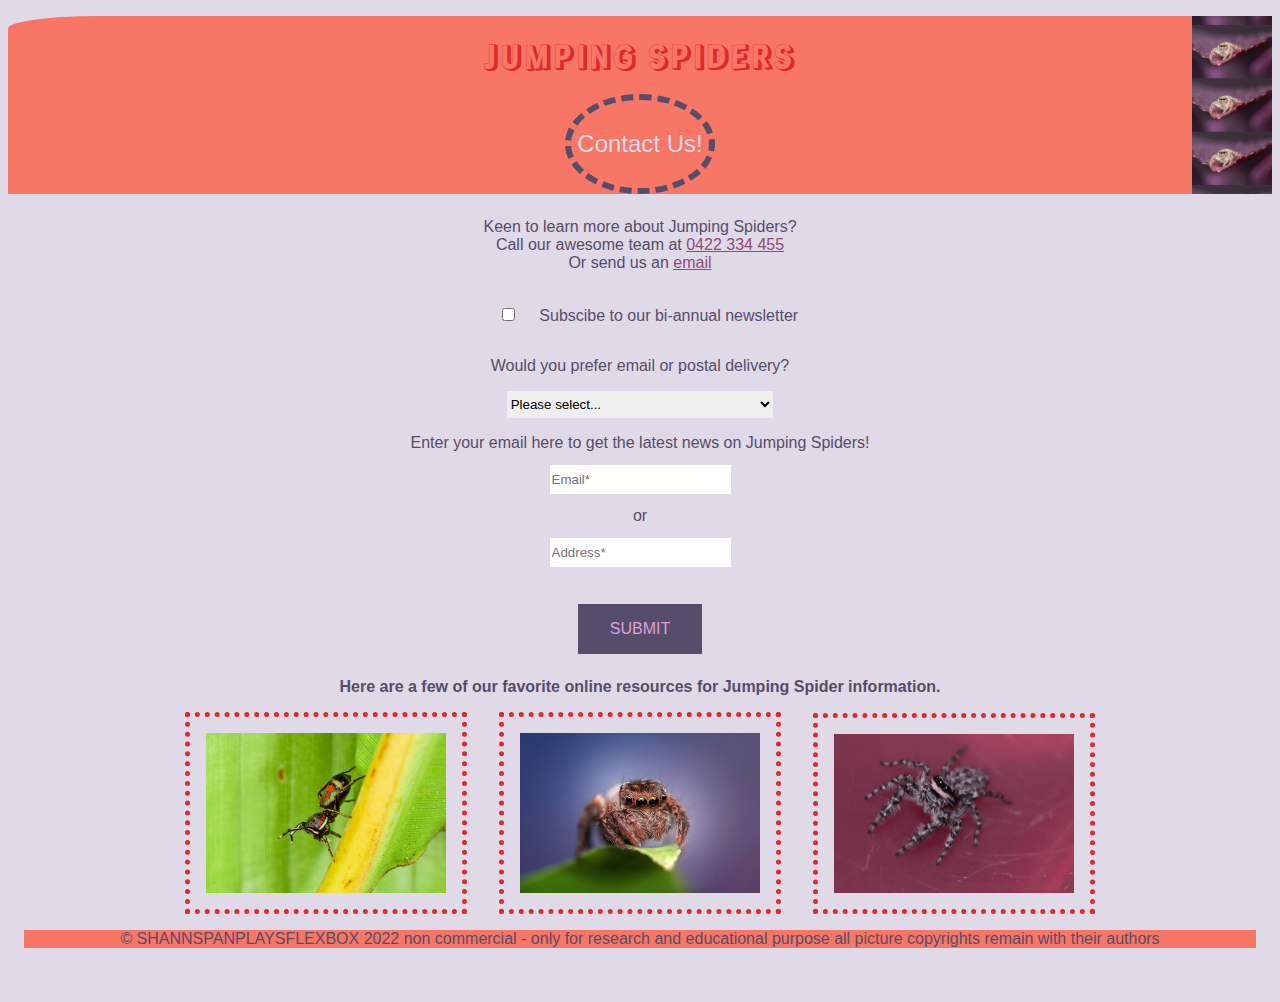
==== Contact.html @ 13146db3 "final web dev project" ====
<!DOCTYPE html>
<html lang="en">
  <head>
    <meta charset="UTF-8" />
    <meta name="viewport" content="width=device-width, initial-scale=1.0" />
    <link rel="stylesheet" href="css/styles.css"/>

    <title>Code Like a Girl Final WebDev</title>
  </head>
  <body>

    <p><link href="https://fonts.googleapis.com/css2?family=Rampart+One&display=swap" rel="stylesheet">
    </p>


    <header class="header">
      
    <header-title class="header-title">
      JUMPING SPIDERS 
         
    </header-title>
    <header-blurb class="header-blurb">
      <p id="Contact1" onmouseover="mouseOver()">Contact Us!</p>
       
    </header-blurb>
    </header>
    <section-contact class="section-contact">
      <section>Keen to learn more about Jumping Spiders?</section>  

    <section>
      Call our awesome team at <a class="a1" href="tel:0422334455">0422 334 455 </a>
    </section>

    <section>Or send us an <a class="a1" href="mailto:contact@salticidaefan2022.com"> email</a>
    </section>

    <form method="POST" form id="newsletter-form">
    

    <div class="field preselect-field">
      <input type="checkbox" 
      name="subscribe" id="subscribe" value="subscribe">
      <label for="subscribe">
        Subscibe to our bi-annual newsletter</label>
    </div>
    <div class="field dropdown-field">
      <label for="newsletter">Would you prefer email or postal delivery?</label>
    </div>
    <div>
      <select id="newsletter"  name="choice">
        <option value="">Please select...</option>
        <option value="email">Email</option>
        <option value="post">Post</option>
      </select>
      
    </div>

    <div class="field">
      <label for="email">
       Enter your email here to get the latest news on Jumping Spiders!
      </label>
    <div>
    <div>
      <input type="email" id="email" name="email" placeholder="Email*" required>
    </div>
    <div>or</div>
    <div>
      <input type="address" id="address" name="address" placeholder="Address*" required>
    </div>

    <div class="submit"><input type="submit" value="Submit"></div>
    </form>

    <section>
    <p2><strong>Here are a few of our favorite online resources for Jumping Spider information.</strong></p2>
    </section>

    </section-contact>
 
    <div class="imglink">
    
    <a href="https://www.brisbaneinsects.com/brisbane_spiders/Salticidae.htm
    " target="_blank"><img src="/Images/peacock-spider-green.jpg" class="image1" alt= "peacock spider link to brisbaneinsects.com" title="Jumping Spiders of Brisbane"></a>
    
    <a href="http://www.findaspider.org.au/find/spiders/483.htm" target="_blank"><img src="/Images/macro-jumping-spider-plum-green.jpg" class="image1" alt= "peacock spider link to brisbaneinsects.com" title="Jumping Spiders of Southern QLD"></a>
    
    <a href="https://canberra.naturemapr.org/categories/guide/313?1=1" target="_blank"><img src="/Images/stripey-jumping-spider-plum.jpg"  class="image1" alt= "peacock spider link to brisbaneinsects.com" title="Jumping Spiders of Canberra" ></a>
    
    </div>
 
    
    
<footer>
      © SHANNSPANPLAYSFLEXBOX 2022 non commercial - only for research and educational purpose
      all picture copyrights remain with their authors
</footer>

      
   
 <script src="/js/main.js">
  </script>

	</body>
</html>
---- css/styles.css ----
body {
  font-family: 'Rampart One', cursive; 
  background-color: #e0d9e8ff;

}

.header { 
  border-top-left-radius: 7%;
  background-color: #f87666ff;
  text-align: center;
  margin: 0 auto;
  padding: 0;
  display:flex; 
  flex-flow: column;
}

.header-title {
  font-size: 2em;  
  color: #E02929;  
  padding: 0.5em;
  margin: 0 auto;
 
}

.header-blurb {
  font-family: Impact, Haettenschweiler, 'Arial Narrow Bold', sans-serif;
  font-size: 1.5em;
  color: #e0d9e8ff;
  display: flex;
  flex-direction: column;
}

.nav {   
  border:  dashed 5px #f87666ff;
  border-radius: 10%;
  padding: 0.5em;
  margin: 0.5em;
  font-family: 'Varela Round', sans-serif;
  color: #564d6aff;
  background-color:#e0d9e8ff;
  display: flex;  
  flex-direction: column;
  align-items: center;
  
}

.nav-flex {
  display: flex;
  flex-direction: column;
}


.article-container {
  font-family: 'Varela Round', sans-serif;
  color: #e0d9e8ff;
  text-align: center;
  background-color: #564d6aff;
  padding: 0.2em;
  border: dotted #e0d9e8ff 2px;
  display: flex;
  flex-direction: column;
 }

.article { 
  color: #e0d9e8ff;
  border: dotted #e0d9e8ff 2px;
  margin: 0.2em;
  padding: 0.2em;
}

.articleform {
  color: #904C77;
  background-color: plum;
  font-style: italic;
  padding: 0.5em;
}

.form {
  display: flex;
  flex-direction: column;
  text-align: center;
}
.fave {
  display: flex;
  flex-direction: column;
  text-align: center;
}
.field {
  margin: 1em;
}
#fave {
  width: 100%;
  border: none;
}
#newsletter {
  width: 20em;
  height: 2em;
  border: none;
}
#email {
  border:none;
  height: 2em;
  margin: 1em;

}
#address {
  border: none;
  height: 2em;
  margin: 1em;
}

input[type=submit] {
  background-color:  #564d6aff;
  color: plum;
  font-size: 1em;
  border: none;
  text-transform: uppercase;
  padding: 1em 2em;
  margin: 1.5em;
  cursor: pointer;
  transition: all 0.2s ease;
}

input[type=submit]:hover {
  background-color:  #92AF83;;
}

.section {
  font-family: 'Varela Round', sans-serif;
  color: #564d6aff;
  Padding: 2em;
  display: flex;
  flex-flow: column wrap;
  text-align: center;
}

.section-contact {
  font-family: 'Varela Round', sans-serif;
  color: #564d6aff;
  text-align: center;
  padding: 1em;
}
input[type=checkbox] {
 margin: 1.5em;

}

.imglink {
  display: flex;
  flex-direction: column;
  align-items: center;
  
}

footer{
  color: #564d6aff ;
  background-color: #f87666ff;
  text-align: center;
  position: relative;
  width: 100%;
  bottom: 0
}

.image1 {
  opacity: 1;
  width: 15em;
  border: 5px dotted #E02929;
  border-radius: unset;
  position: relative;
  display: flex;
  flex-direction: column;
  align-items: center;
  padding: 1em;
  Margin: 1em;
}


#contact-button {
  border: dashed 0.25em #564d6aff;
  opacity: 1;
  width: 15em;  
  border-radius: 50%;
  
  top: 2em;
  left: 2em; 
  padding: 1em;
  Margin: 1em;

}


p1 {
  font-family: 'Varela Round', sans-serif;
  color: #e0d9e8ff;
  text-align: center;
  padding: 0.5em;
  margin: 0 auto;
}

p2 {
  font-family: 'Varela Round', sans-serif;
  color: #564d6aff;
  text-align: center;
  padding: 0.5em;
  margin: 0 auto;

}

ul {
  list-style-type: square;
  color:#E02929
} 

a:link {
  color:#C8BCC8; 
}

.a1:link {
  color: #904C77;
}

a:visited {
  color: #E9EFE6;
}
a:hover {
  color: #e02929;
}

.a-light:link {
    color:#904C77;
}
.a-light:visited 
{
  color: #92AF83;
}
.a-light:hover 
{
  color:#E02929;
}


@media screen and (min-width: 40em) {
  
  .header-blurb {
  border: dashed 0.25em #564d6aff;
  border-radius: 50%;
  padding: 0.25em;
  margin: 0 auto;
  position: relative;
  background-image: none;
  display: flex;
  flex-direction: row;
  }

  #contact-button {
    border: dotted 5px #e0d9e8ff;
    padding: 0;
  
  }

  .nav {
    border: dotted 7px #f87666ff;
    display: flex;
    flex-direction: column;
    justify-content: center;
   }

   .nav-flex {
    display: flex;
    flex-direction: row;
    justify-content: space-around;
  }

 

  .header {
  background-image: url('/Images/jumping-spider-red-leaf.jpg');
  background-repeat: repeat-y;
  background-size: 5em;
  background-position: right;  
  }
  .section {
  display: flex;
  flex-flow: column wrap;
  }
  .imglink{
    display: flex;
    flex-direction: row;
    justify-content: center;
  }
  .article-container {
    display: flex;
    order:-2, -1, 1;
    align-items: centre;
    order: 3;
    align-self: stretch;
    order: -3;
    align-self: baseline;
  }

  
 
  .image1 {
    display: flex;
    flex-direction: row;
  }

  #image2 {
    border: none;
  }
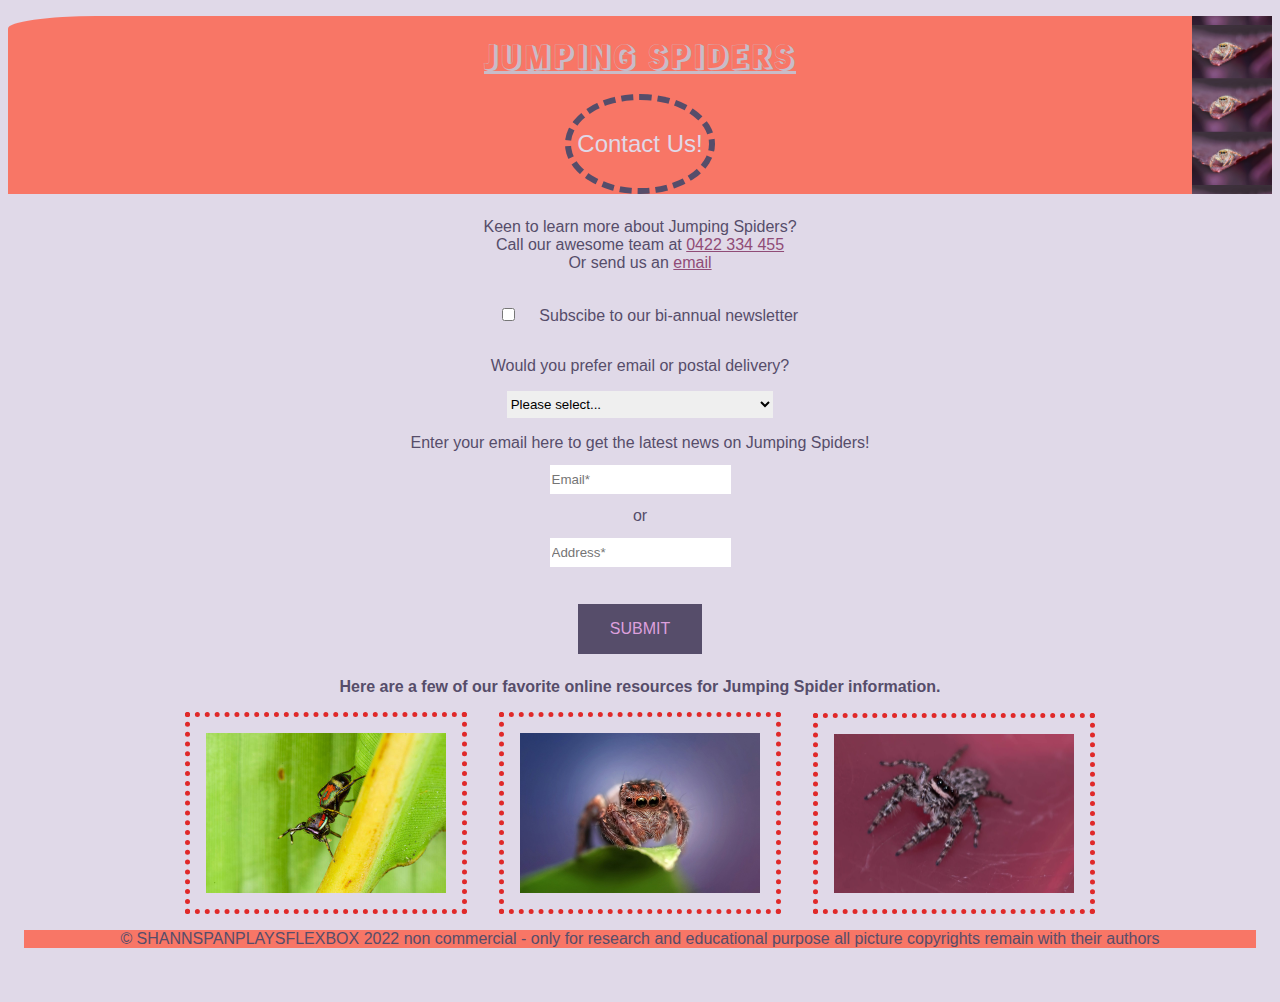
==== commit 8a1db56f: "resolve uncaught error index.html alert()" ====
--- a/Contact.html
+++ b/Contact.html
@@ -16,7 +16,7 @@
     <header class="header">
       
     <header-title class="header-title">
-      JUMPING SPIDERS 
+      <a href = index.html target="_blank" title="Back to home page">JUMPING SPIDERS</a>
          
     </header-title>
     <header-blurb class="header-blurb">
@@ -34,7 +34,7 @@
     <section>Or send us an <a class="a1" href="mailto:contact@salticidaefan2022.com"> email</a>
     </section>
 
-    <form method="POST" form id="newsletter-form">
+    <form form id="newsletter-form">
     
 
     <div class="field preselect-field">
@@ -49,7 +49,7 @@
     <div>
       <select id="newsletter"  name="choice">
         <option value="">Please select...</option>
-        <option value="email">Email</option>
+        <option value="email" id="nEmail">Email</option>
         <option value="post">Post</option>
       </select>
       
@@ -64,7 +64,7 @@
       <input type="email" id="email" name="email" placeholder="Email*" required>
     </div>
     <div>or</div>
-    <div>
+    <div id = "post">
       <input type="address" id="address" name="address" placeholder="Address*" required>
     </div>
 
@@ -87,15 +87,11 @@
     <a href="https://canberra.naturemapr.org/categories/guide/313?1=1" target="_blank"><img src="/Images/stripey-jumping-spider-plum.jpg"  class="image1" alt= "peacock spider link to brisbaneinsects.com" title="Jumping Spiders of Canberra" ></a>
     
     </div>
- 
-    
-    
+        
 <footer>
       © SHANNSPANPLAYSFLEXBOX 2022 non commercial - only for research and educational purpose
       all picture copyrights remain with their authors
-</footer>
-
-      
+</footer>      
    
  <script src="/js/main.js">
   </script>
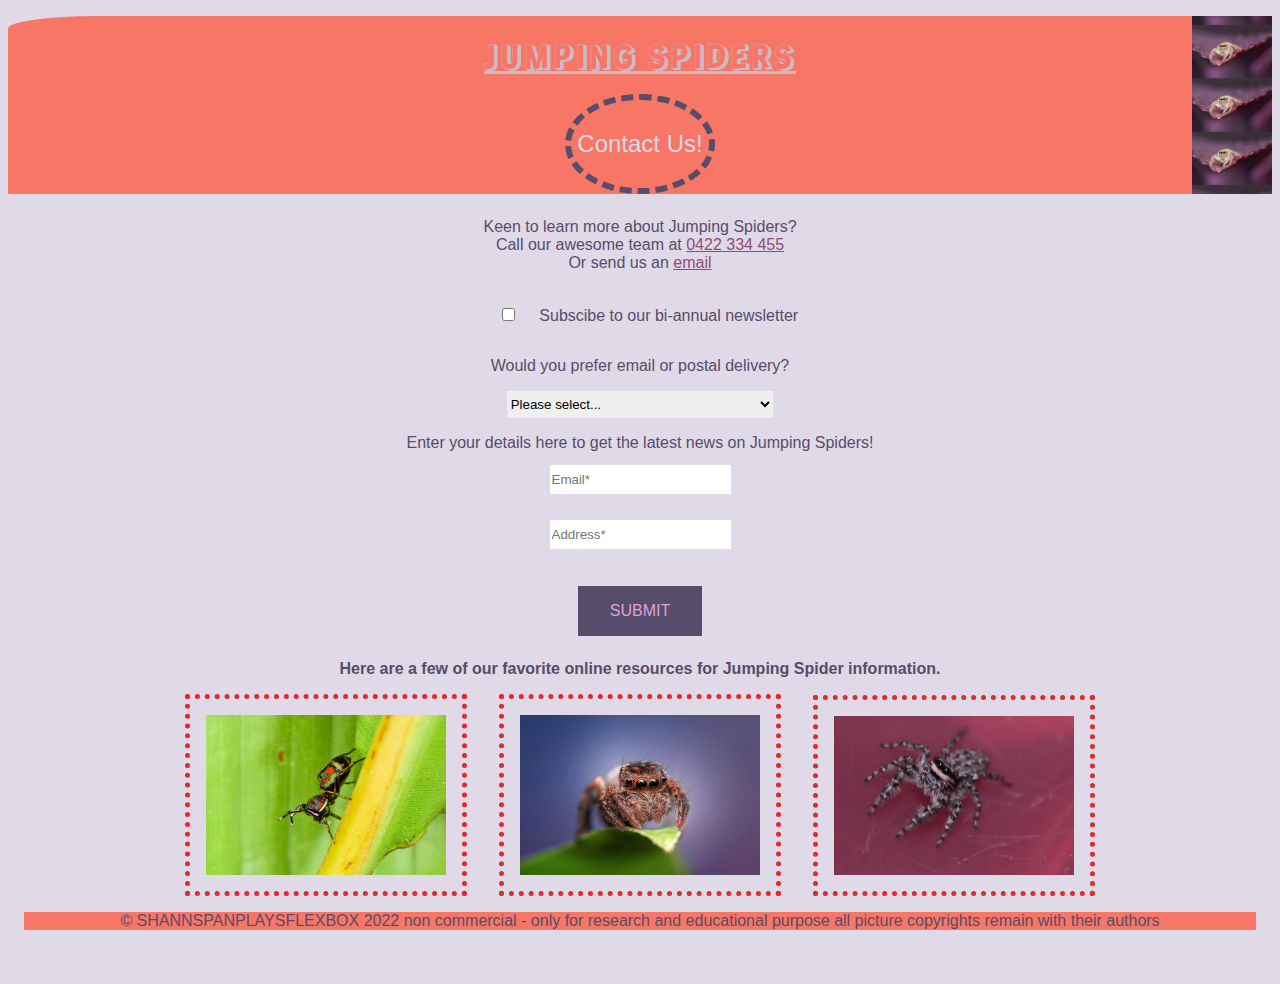
==== commit 2647abf9: "continue fix for show/hide contact details" ====
--- a/Contact.html
+++ b/Contact.html
@@ -49,21 +49,21 @@
     <div>
       <select id="newsletter"  name="choice">
         <option value="">Please select...</option>
-        <option value="email" id="nEmail">Email</option>
-        <option value="post">Post</option>
+        <option onclick="myEmail()" value="email">Email</option>
+        <option onclick="myPost()" value="post" >Post</option>
       </select>
       
     </div>
 
     <div class="field">
-      <label for="email">
-       Enter your email here to get the latest news on Jumping Spiders!
+      <label for="contact">
+       Enter your details here to get the latest news on Jumping Spiders!
       </label>
     <div>
-    <div>
+    <div id = "electronic">
       <input type="email" id="email" name="email" placeholder="Email*" required>
     </div>
-    <div>or</div>
+    
     <div id = "post">
       <input type="address" id="address" name="address" placeholder="Address*" required>
     </div>
@@ -93,7 +93,7 @@
       all picture copyrights remain with their authors
 </footer>      
    
- <script src="/js/main.js">
+ <script src="/js/contact.js">
   </script>
 
 	</body>
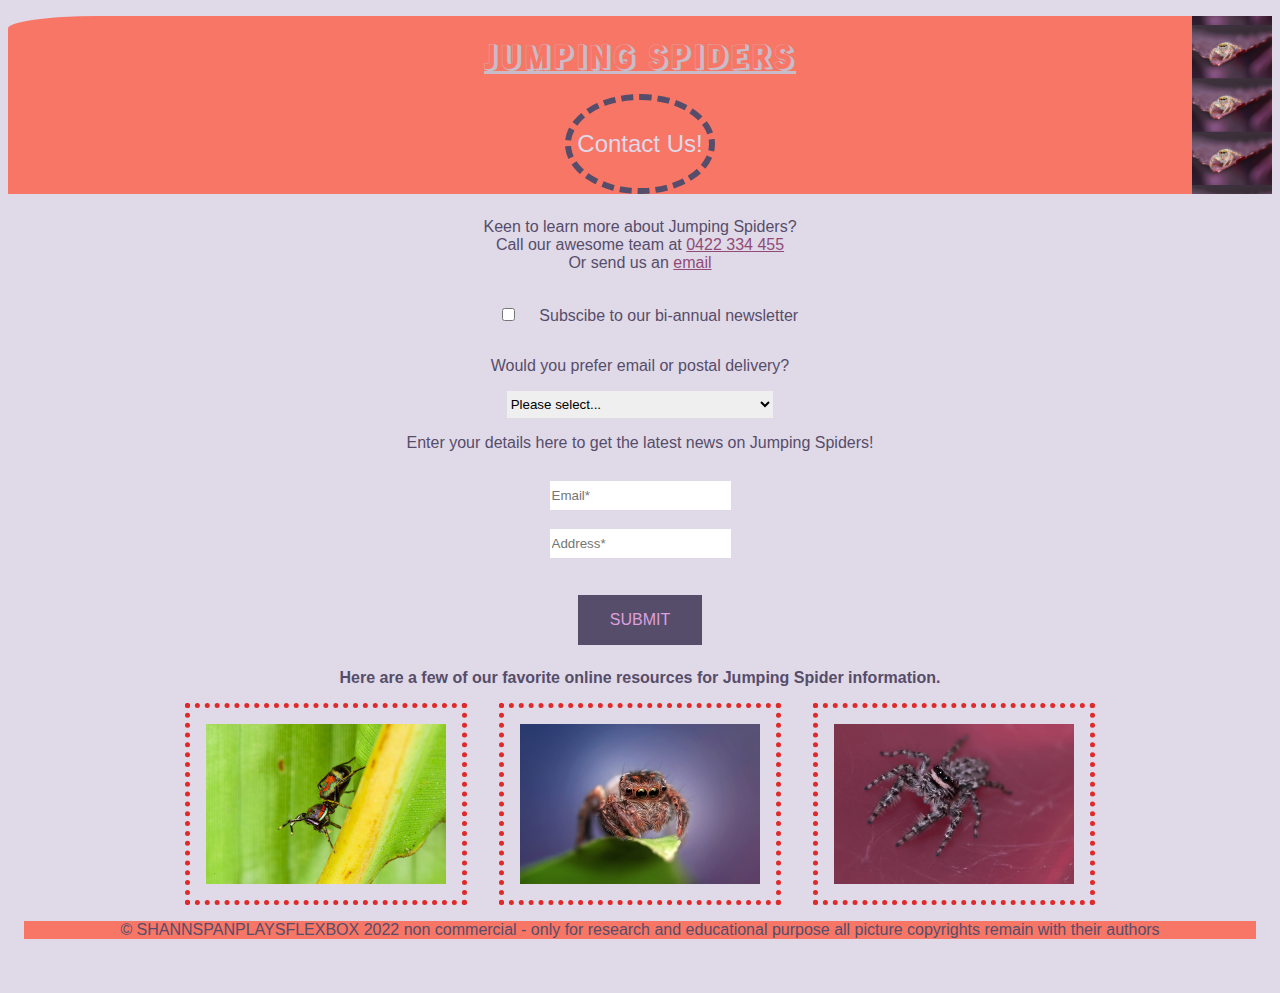
==== commit 714d6f0a: "show/hide post & email input on UI select option" ====
--- a/Contact.html
+++ b/Contact.html
@@ -49,8 +49,8 @@
     <div>
       <select id="newsletter"  name="choice">
         <option value="">Please select...</option>
-        <option onclick="myEmail()" value="email">Email</option>
-        <option onclick="myPost()" value="post" >Post</option>
+        <option value="email">Email</option>
+        <option value="post">Post</option>
       </select>
       
     </div>
@@ -60,11 +60,13 @@
        Enter your details here to get the latest news on Jumping Spiders!
       </label>
     <div>
-    <div id = "electronic">
+    <div id = "email">
+      <label for="email"></label>
       <input type="email" id="email" name="email" placeholder="Email*" required>
     </div>
     
     <div id = "post">
+      <label for="address"></label>
       <input type="address" id="address" name="address" placeholder="Address*" required>
     </div>
 
